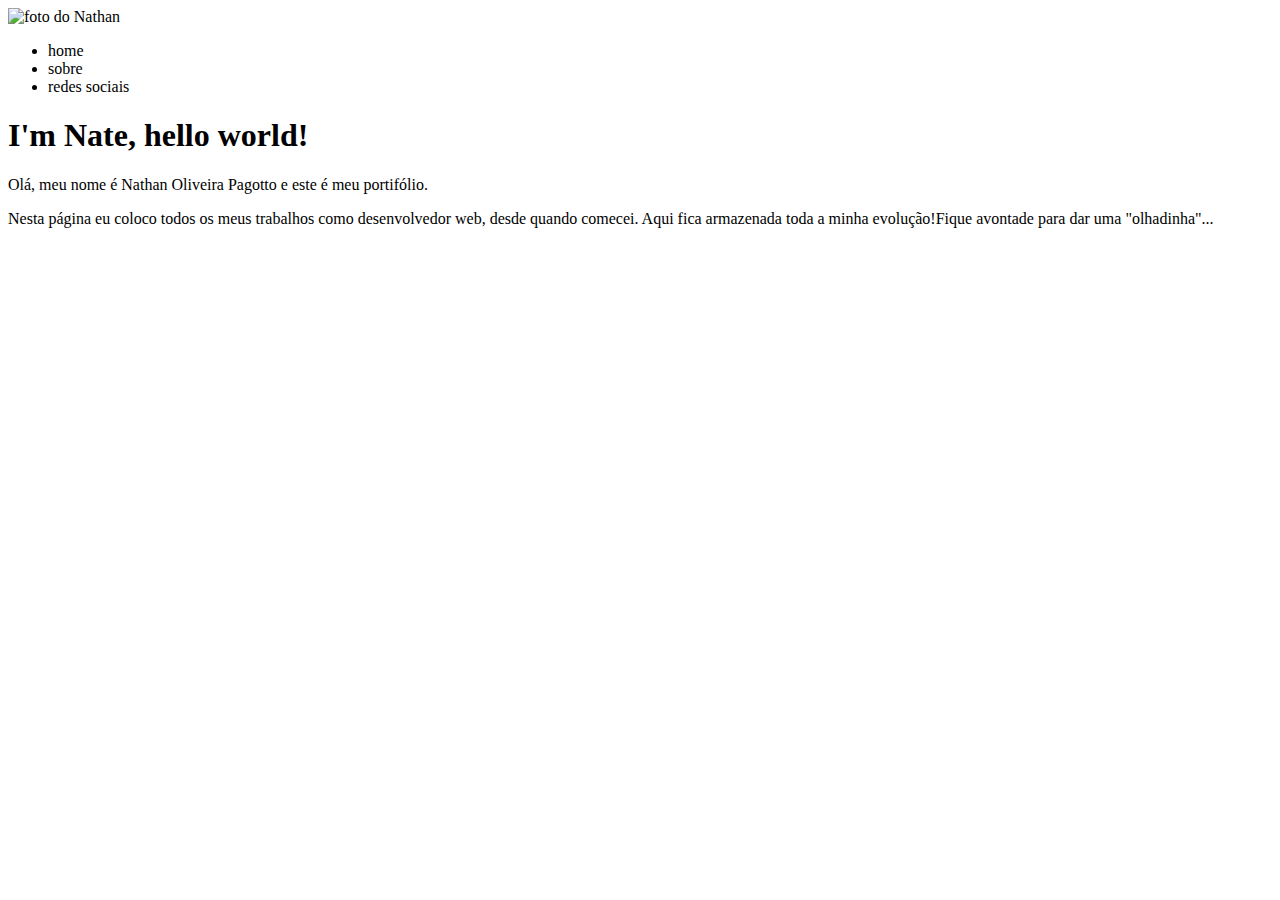
==== index.html @ 62fed086 "estruturação de pastas" ====
<!DOCTYPE html>
<html lang="pt-br">

<head>
    <meta charset="UTF-8">
    <meta http-equiv="X-UA-Compatible" content="IE=edge">
    <meta name="viewport" content="width=device-width, initial-scale=1.0">
    <title>Nate Oliveira</title>
</head>

<body>
    <div class="header">
        <header>
            <div class="logo">
                <img src="./img/WhatsApp Image 2022-07-12 at 14.15.58.jpeg" alt="foto do Nathan" width="250px">
            </div>
            <ul>
                <li>home</li>
                <li>sobre</li>
                <li>redes sociais</li>
            </ul>
        </header>
    </div>    
    <h1>I'm Nate, hello world!</h1>
    <p>Olá, meu nome é Nathan Oliveira Pagotto e este é meu portifólio.</p>
    <p>Nesta página eu coloco todos os meus trabalhos como desenvolvedor web, desde quando comecei. Aqui fica armazenada
        toda a minha evolução!Fique avontade para dar uma "olhadinha"...</p>
</body>

</html>
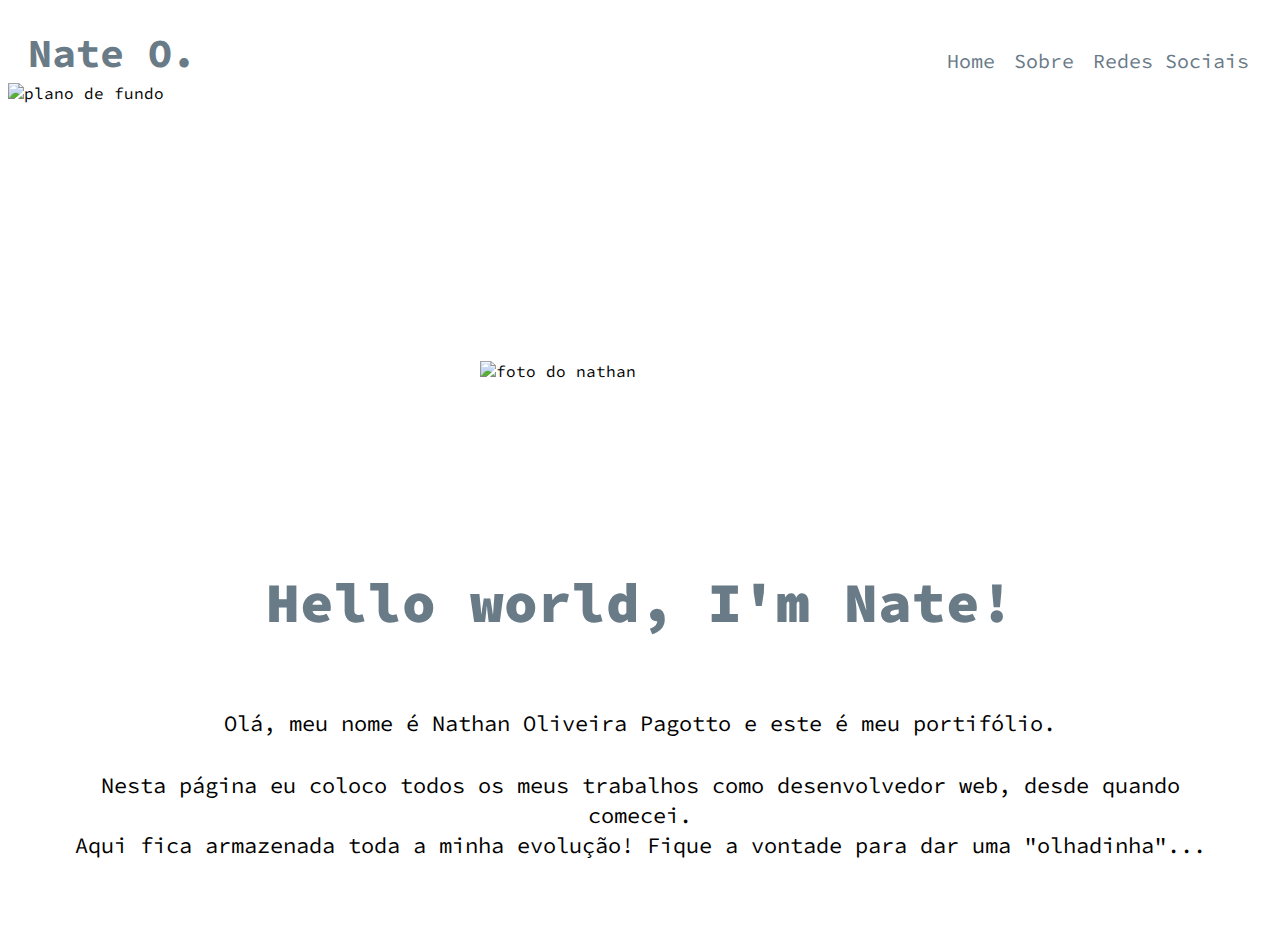
==== commit 28a03c57: "página sobre v1.0 finalizada" ====
--- a/index.html
+++ b/index.html
@@ -5,26 +5,41 @@
     <meta charset="UTF-8">
     <meta http-equiv="X-UA-Compatible" content="IE=edge">
     <meta name="viewport" content="width=device-width, initial-scale=1.0">
+
+    <link rel="stylesheet" href="./assets/reset.css">
+    <link rel="stylesheet" href="./assets/style.css">
+    <link rel="preconnect" href="https://fonts.googleapis.com">
+    <link rel="preconnect" href="https://fonts.gstatic.com" crossorigin>
+    <link href="https://fonts.googleapis.com/css2?family=Source+Code+Pro:ital,wght@0,200;0,300;0,400;0,500;0,600;0,700;0,800;0,900;1,200;1,300;1,400;1,500;1,600;1,700;1,800;1,900&display=swap" rel="stylesheet">
+
     <title>Nate Oliveira</title>
 </head>
 
 <body>
     <div class="header">
-        <header>
-            <div class="logo">
-                <img src="./img/WhatsApp Image 2022-07-12 at 14.15.58.jpeg" alt="foto do Nathan" width="250px">
-            </div>
+        <div class="logo">
+            <a href="./index.html">
+                <h1>Nate O.</h1>
+            </a>
+        </div>
+        <div class="header-direita">
             <ul>
-                <li>home</li>
-                <li>sobre</li>
-                <li>redes sociais</li>
+                <a href="./index.html" class="lista">Home</a>
+                <a href="./sobre.html" class="lista">Sobre</a>
+                <a href="./redes-sociais.html" class="lista">Redes Sociais</a>
             </ul>
-        </header>
-    </div>    
-    <h1>I'm Nate, hello world!</h1>
-    <p>Olá, meu nome é Nathan Oliveira Pagotto e este é meu portifólio.</p>
-    <p>Nesta página eu coloco todos os meus trabalhos como desenvolvedor web, desde quando comecei. Aqui fica armazenada
-        toda a minha evolução!Fique avontade para dar uma "olhadinha"...</p>
+        </div>
+    </div>
+    <div class="perfil">
+        <img src="./assets/img/cover-image.png" class="background" alt="plano de fundo" id="background">
+        <img src="./assets/img/profile-pic.png" class="foto" alt="foto do nathan" id="foto-nate">
+    </div>
+    <div class="main">
+        <h1 id="nate"><strong>Hello world, I'm Nate!</strong></h1>
+        <p>Olá, meu nome é Nathan Oliveira Pagotto e este é meu portifólio.</p>
+        <p>Nesta página eu coloco todos os meus trabalhos como desenvolvedor web, desde quando comecei.<br> Aqui fica
+            armazenada toda a minha evolução! Fique a vontade para dar uma "olhadinha"...</p>
+    </div>
 </body>
 
 </html>--- a/assets/style.css
+++ b/assets/style.css
@@ -0,0 +1,103 @@
+body{
+  font-family: 'Source Code Pro', monospace;
+}
+
+.header {
+  display: flex; 
+  justify-content: space-between;
+  height: 75px;
+  background-color: rgba( 255, 255, 255, 100%);
+  text-decoration: none;
+}
+
+.header h1 {
+  margin: 20px;
+  font-size: 40px;
+  color: #6A7B88;
+  text-decoration: none;
+}
+
+.header a {
+  text-decoration: none;
+}
+
+.header-direita {
+  margin: 20px;
+  font-size: 20px;
+  text-decoration: none;
+}
+
+.lista {
+  margin: 3.5px;
+  text-decoration: none;
+  color: #6A7B88;
+}
+
+.perfil {
+  display: flex;
+  flex-direction: column;
+  justify-content: center;
+  align-items: center;
+}
+
+#background {
+  width: 100%;
+  height: 300px;
+  z-index: 0;
+}
+
+#foto-nate {
+  z-index: 1;
+  position: absolute;
+  padding-top: 275px;
+}
+
+.background {
+  max-width: 100%;
+  max-height: 25%;
+}
+
+.foto {
+  width: 25%;
+  
+}
+
+.main {
+  font-size: 22px;
+  text-align: center;
+  padding: 2em;
+}
+
+#nate {
+  margin-top: 2em;
+  font-weight: 800;
+  font-size: 56px;
+  color: #6A7B88;
+  padding: 0.5em;
+}
+
+#sobre {
+  margin-top: 2em;
+  font-weight: 800;
+  font-size: 56px;
+  color: #6A7B88;
+  padding: 0.5em;
+}
+
+p {
+  padding: 5px;
+  line-height: 30px;
+  text-decoration: none;
+}
+
+a {
+  text-decoration: none;
+}
+
+.lista-skills {
+  display: flex;
+  justify-content: center;
+  line-height: 50px;
+  text-align: left;
+  font-style: italic;
+}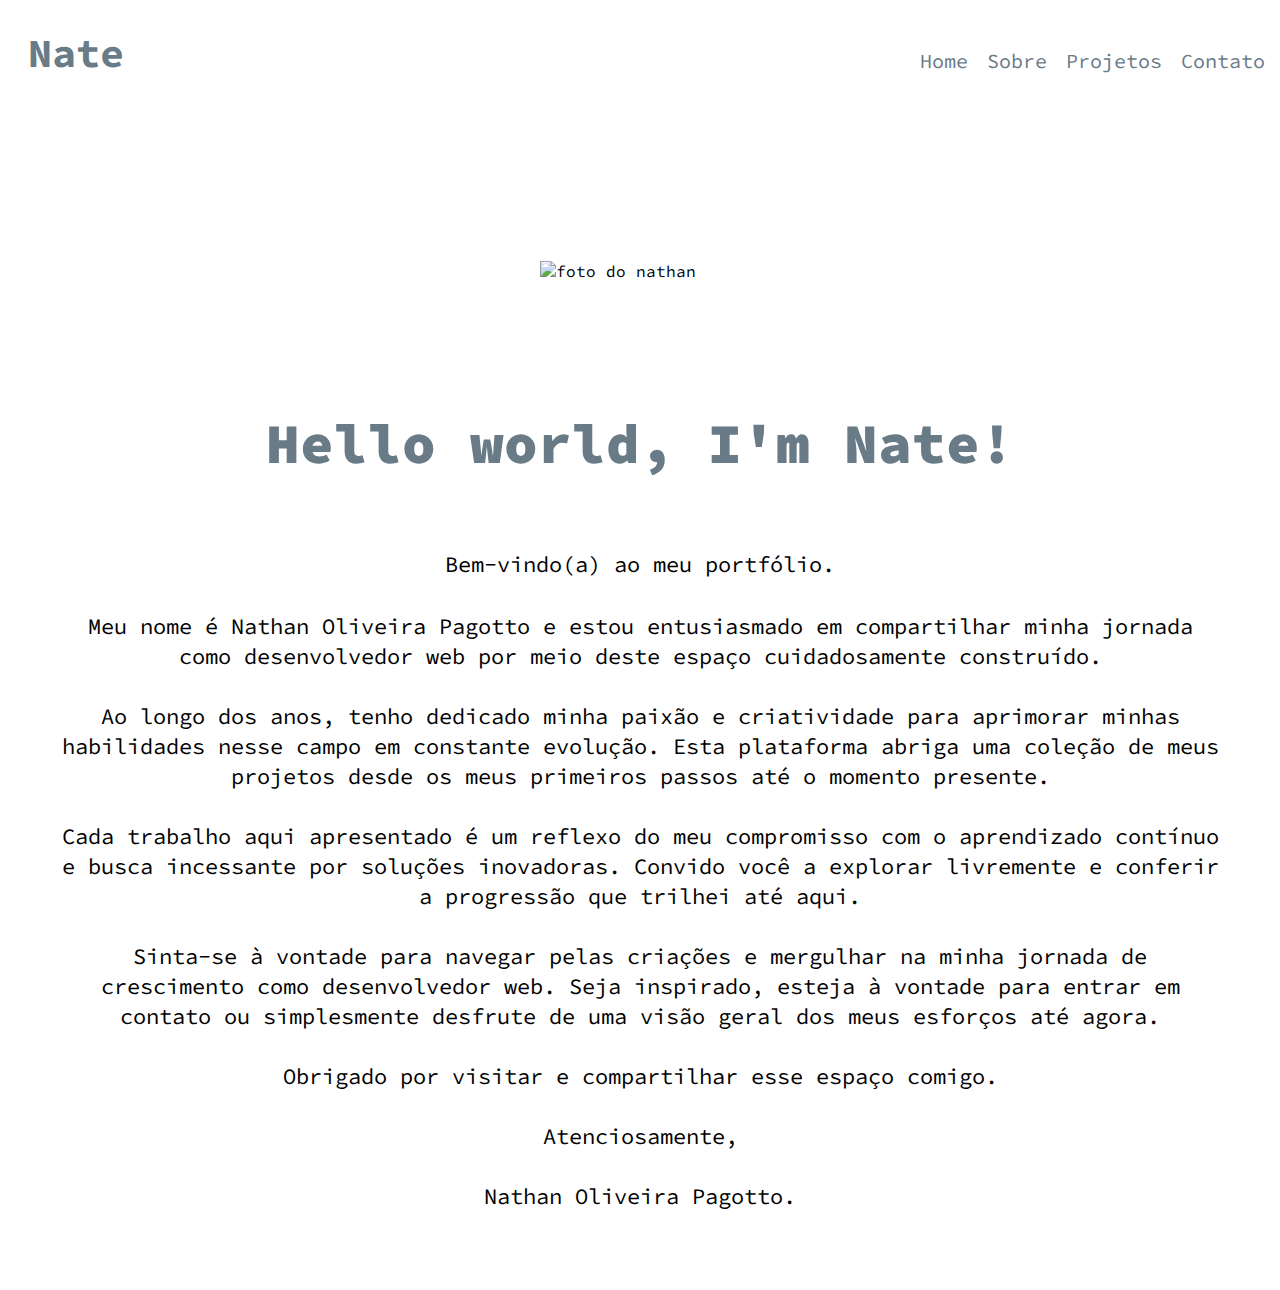
==== commit 0fb4fc2d: "deixando as paginas responsivas" ====
--- a/index.html
+++ b/index.html
@@ -10,7 +10,9 @@
     <link rel="stylesheet" href="./assets/style.css">
     <link rel="preconnect" href="https://fonts.googleapis.com">
     <link rel="preconnect" href="https://fonts.gstatic.com" crossorigin>
-    <link href="https://fonts.googleapis.com/css2?family=Source+Code+Pro:ital,wght@0,200;0,300;0,400;0,500;0,600;0,700;0,800;0,900;1,200;1,300;1,400;1,500;1,600;1,700;1,800;1,900&display=swap" rel="stylesheet">
+    <link
+        href="https://fonts.googleapis.com/css2?family=Source+Code+Pro:ital,wght@0,200;0,300;0,400;0,500;0,600;0,700;0,800;0,900;1,200;1,300;1,400;1,500;1,600;1,700;1,800;1,900&display=swap"
+        rel="stylesheet">
 
     <title>Nate Oliveira</title>
 </head>
@@ -19,14 +21,15 @@
     <div class="header">
         <div class="logo">
             <a href="./index.html">
-                <h1>Nate O.</h1>
+                <h1>Nate</h1>
             </a>
         </div>
         <div class="header-direita">
             <ul>
                 <a href="./index.html" class="lista">Home</a>
                 <a href="./sobre.html" class="lista">Sobre</a>
-                <a href="./redes-sociais.html" class="lista">Redes Sociais</a>
+                <a href="./projects.html" class="lista">Projetos</a>
+                <a href="./redes-sociais.html" class="lista">Contato</a>
             </ul>
         </div>
     </div>
@@ -35,10 +38,23 @@
         <img src="./assets/img/profile-pic.png" class="foto" alt="foto do nathan" id="foto-nate">
     </div>
     <div class="main">
-        <h1 id="nate"><strong>Hello world, I'm Nate!</strong></h1>
-        <p>Olá, meu nome é Nathan Oliveira Pagotto e este é meu portifólio.</p>
-        <p>Nesta página eu coloco todos os meus trabalhos como desenvolvedor web, desde quando comecei.<br> Aqui fica
-            armazenada toda a minha evolução! Fique a vontade para dar uma "olhadinha"...</p>
+        <h1 class="red-line"><strong>Hello world, I'm Nate!</strong></h1>
+        <p>Bem-vindo(a) ao meu portfólio.</p>
+        <p>Meu nome é Nathan Oliveira Pagotto e estou entusiasmado em compartilhar minha jornada como desenvolvedor web
+            por meio deste espaço cuidadosamente construído.<br /><br />
+            Ao longo dos anos, tenho dedicado minha paixão e criatividade para aprimorar minhas habilidades nesse campo
+            em constante evolução. Esta plataforma abriga uma coleção de meus projetos desde os meus
+            primeiros passos até o momento presente.<br /><br />
+            Cada trabalho aqui apresentado é um reflexo do meu compromisso com o aprendizado contínuo e
+            busca incessante por soluções inovadoras. Convido você a explorar livremente e conferir a progressão que
+            trilhei até aqui.<br /><br />
+            Sinta-se à vontade para navegar pelas criações e mergulhar na minha jornada de crescimento como
+            desenvolvedor web. Seja inspirado, esteja à vontade para entrar em contato ou simplesmente desfrute de uma
+            visão geral dos meus esforços até agora.<br /><br />
+            Obrigado por visitar e compartilhar esse espaço comigo.<br /><br />
+            Atenciosamente,<br /><br />
+            Nathan Oliveira Pagotto.
+        </p>
     </div>
 </body>
 
--- a/assets/style.css
+++ b/assets/style.css
@@ -6,8 +6,11 @@
   display: flex; 
   justify-content: space-between;
   height: 75px;
+  width: 100%;
   background-color: rgba( 255, 255, 255, 100%);
   text-decoration: none;
+  position:fixed;
+  z-index: 2;
 }
 
 .header h1 {
@@ -50,6 +53,7 @@
   z-index: 1;
   position: absolute;
   padding-top: 275px;
+  max-width: 200px;
 }
 
 .background {
@@ -68,16 +72,8 @@
   padding: 2em;
 }
 
-#nate {
-  margin-top: 2em;
-  font-weight: 800;
-  font-size: 56px;
-  color: #6A7B88;
-  padding: 0.5em;
-}
-
-#sobre {
-  margin-top: 2em;
+.red-line {
+  margin-top: 0.5em;
   font-weight: 800;
   font-size: 56px;
   color: #6A7B88;
@@ -100,4 +96,97 @@
   line-height: 50px;
   text-align: left;
   font-style: italic;
-}+}
+
+/* estilizando a pagina de redes sociais*/
+.container-sociais {
+  display: flex;
+  flex-direction: column;
+  align-items: center;
+  border: solid #6A7B88 0.5em;
+  border-radius: 2em;
+  padding: 1em;
+  margin: 1.5em;
+  cursor: pointer;
+}
+
+.main-containers {
+  display: flex;
+  justify-content: center;
+  align-items: center;
+}
+
+.logo-img {
+  width: 8em;
+  margin: 1em;
+}
+
+.nome-social {
+  border-top: double #6A7B88;
+  padding: 1em;
+}
+
+.nome-social a {
+  text-decoration: none;
+  color: #6A7B88;
+}
+
+/* Estilos para telas menores ou iguais a 768px */
+@media (max-width: 768px) {
+  .header {
+    flex-direction: column;
+    align-items: center;
+    height: auto;
+  }
+
+  .header-direita {
+    margin: 10px;
+  }
+
+  #foto-nate {
+    width: 50%;
+    padding-top: 160px; /* Reduzi o valor para não cobrir o título */
+  }
+
+  .main {
+    font-size: 18px;
+    padding: 1em;
+  }
+}
+
+/* Estilos para telas maiores que 768px */
+@media (min-width: 769px) {
+  .header {
+    flex-direction: row;
+    height: 75px;
+  }
+
+  .header-direita {
+    margin: 20px;
+    font-size: 20px;
+  }
+
+  #foto-nate {
+    width: 25%;
+    padding-top: 225px; /* Ajustei para não cobrir o título em telas maiores */
+  }
+
+  .main {
+    font-size: 22px;
+    padding: 2em;
+  }
+}
+
+/* Estilos para telas menores ou iguais a 768px */
+@media (max-width: 768px) {
+  /* ... Seus outros estilos ... */
+
+  .main-containers {
+    flex-direction: column; /* Alinhar verticalmente em telas menores */
+    align-items: center; /* Centralizar horizontalmente */
+  }
+
+  /* ... Seus outros estilos ... */
+}
+
+
